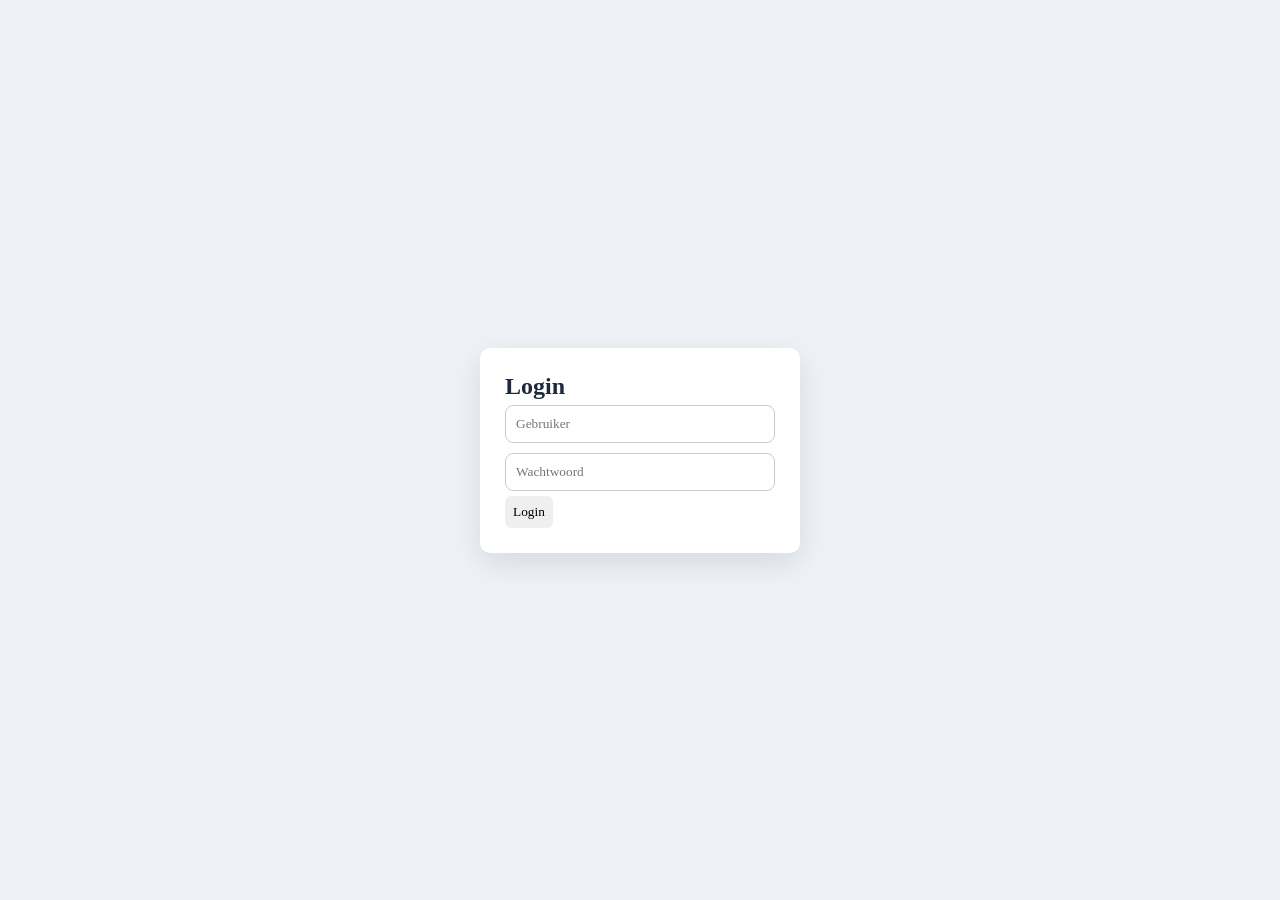
==== index.html @ 87f8754f "Update title and enhance layout in index.html" ====
<!DOCTYPE html>
<html lang="nl">
<head>
<meta charset="UTF-8">
<title>Het Ziekenhuissysteem PRO MAX</title>

<style>
*{margin:0;padding:0;box-sizing:border-box;font-family:'Segoe UI';}
body{background:#eef2f7;color:#1e293b;}

header{
background:linear-gradient(90deg,#1e3a8a,#2563eb);
color:white;padding:15px;font-size:20px;
display:flex;justify-content:space-between;
}

.container{display:flex;}

.sidebar{
width:240px;background:#0f172a;color:white;height:100vh;padding:15px;
}

.sidebar button{
width:100%;padding:12px;margin:6px 0;
background:#1e293b;border:none;color:white;
border-radius:8px;cursor:pointer;
}

.sidebar button:hover{background:#2563eb;}

.content{flex:1;padding:20px;}

.card{
background:white;padding:15px;border-radius:12px;
margin-bottom:20px;
box-shadow:0 5px 15px rgba(0,0,0,0.05);
}

input,select{
width:100%;padding:10px;margin:5px 0;
border-radius:8px;border:1px solid #ccc;
}

button{
padding:8px;border:none;border-radius:6px;cursor:pointer;
}

.section{display:none;}
.active{display:block;}

#login{
display:flex;justify-content:center;align-items:center;height:100vh;
}

.login-box{
background:white;padding:25px;border-radius:10px;width:320px;
box-shadow:0 10px 30px rgba(0,0,0,0.1);
}

#modal{
position:fixed;top:0;left:0;width:100%;height:100%;
background:rgba(0,0,0,0.5);
display:none;justify-content:center;align-items:center;
}

.modal-box{
background:white;padding:20px;border-radius:10px;width:450px;
max-height:80vh;overflow:auto;
}
</style>

</head>

<body>

<!-- LOGIN -->
<div id="login">
<div class="login-box">
<h2>Login</h2>
<input id="user" placeholder="Gebruiker">
<input id="pass" type="password" placeholder="Wachtwoord">
<button onclick="login()">Login</button>
</div>
</div>

<!-- APP -->
<div id="app" style="display:none;">

<header>
🏥 Het Ziekenhuissysteem PRO MAX
<button onclick="logout()">Logout</button>
</header>

<div class="container">

<div class="sidebar">
<button onclick="show('dashboard')">Dashboard</button>
<button onclick="show('patients')">Patiënten</button>
<button onclick="show('rooms')">Kamers</button>
<button onclick="show('checks')">Dagelijkse checks</button>
</div>

<div class="content">

<div id="dashboard" class="section active">
<div class="card">
<h2>Dashboard</h2>
<p>Patiënten: <span id="count"></span></p>
<p>Spoed: <span id="spoed"></span></p>
</div>
</div>

<div id="patients" class="section">
<div class="card">
<h2>Patiënten</h2>

<input id="search" placeholder="Zoek..." oninput="render()">

<input id="naam" placeholder="Naam">
<input id="leeftijd" placeholder="Leeftijd">
<input id="aandoening" placeholder="Aandoening">
<input id="datum" type="date">

<button onclick="addPatient()">➕ Toevoegen</button>

<div id="patientList"></div>
</div>
</div>

<div id="rooms" class="section">
<div class="card">
<h2>Kamers</h2>
<button onclick="addRoom()">➕ Kamer</button>
<div id="roomList"></div>
</div>
</div>

<div id="checks" class="section">
<div class="card">
<h2>Dagelijkse checks</h2>

<select id="patientSelect"></select>
<input id="checkText" placeholder="Controle">
<button onclick="addCheck()">Opslaan</button>

<div id="checkList"></div>
</div>
</div>

</div>
</div>

</div>

<!-- MODAL -->
<div id="modal">
<div class="modal-box">
<div id="detail"></div>
<button onclick="closeModal()">Sluiten</button>
</div>
</div>

<script>

/* LOGIN */
if(localStorage.getItem("loggedIn")){
document.getElementById("login").style.display="none";
document.getElementById("app").style.display="block";
}

function login(){
let u=user.value,p=pass.value;
if((u=="admin"||u=="dokter")&&p=="1234"){
localStorage.setItem("loggedIn",true);
location.reload();
}else alert("Fout!");
}

function logout(){
localStorage.removeItem("loggedIn");
location.reload();
}

/* DATA */
let patients=JSON.parse(localStorage.getItem("patients"))||[];
let rooms=JSON.parse(localStorage.getItem("rooms"))||[];

/* SAVE */
function save(){
localStorage.setItem("patients",JSON.stringify(patients));
localStorage.setItem("rooms",JSON.stringify(rooms));
}

/* NAV */
function show(id){
document.querySelectorAll(".section").forEach(s=>s.classList.remove("active"));
document.getElementById(id).classList.add("active");
render();
}

/* PATIENT */
function addPatient(){
patients.push({
naam:naam.value,
leeftijd:leeftijd.value,
aandoening:aandoening.value,
datum:datum.value,
spoed:false,
kamer:null,
medicatie:[],
checks:[]
});
save();render();
}

/* RENDER */
function render(){

/* FILTER */
let q=search?search.value.toLowerCase():"";

/* LIST */
let list=document.getElementById("patientList");
if(list){
list.innerHTML="";

patients.filter(p=>p.naam.toLowerCase().includes(q))
.forEach((p,i)=>{

let div=document.createElement("div");

div.innerHTML=`
<b>${p.naam}</b> (${p.leeftijd})<br>
${p.aandoening}<br>
Opname: ${p.datum}<br>
<button onclick="openDetail(${i})">👁️</button>
<button onclick="del(${i})">❌</button>
<hr>
`;

list.appendChild(div);
});
}

/* SELECT */
let sel=document.getElementById("patientSelect");
if(sel){
sel.innerHTML="";
patients.forEach((p,i)=>{
let o=document.createElement("option");
o.value=i;o.innerText=p.naam;
sel.appendChild(o);
});
}

/* CHECKS */
let cl=document.getElementById("checkList");
if(cl){
cl.innerHTML="";
patients.forEach(p=>{
p.checks.forEach(c=>{
let d=document.createElement("div");
d.innerText=c.datum+" - "+p.naam+": "+c.text;
cl.appendChild(d);
});
});
}

/* ROOMS */
let rl=document.getElementById("roomList");
if(rl){
rl.innerHTML="";
rooms.forEach((r,i)=>{
let d=document.createElement("div");
d.innerText=`Kamer ${r.nr} (${r.bezet}/${r.cap})`;

let e=document.createElement("button");
e.innerText="✏️";
e.onclick=()=>{r.cap=prompt("cap",r.cap);save();render();};

let x=document.createElement("button");
x.innerText="❌";
x.onclick=()=>{rooms.splice(i,1);save();render();};

d.append(e,x);
rl.appendChild(d);
});
}

/* STATS */
count.innerText=patients.length;
spoed.innerText=patients.filter(p=>p.spoed).length;

}

/* DETAIL */
function openDetail(i){
let p=patients[i];

detail.innerHTML=`
<h3>${p.naam}</h3>
Leeftijd: ${p.leeftijd}<br>
Aandoening: ${p.aandoening}<br><br>

<h4>Medicatie</h4>
<button onclick="addMed(${i})">➕</button>
${p.medicatie.join("<br>")}

<h4>Checks</h4>
<button onclick="addCheckDirect(${i})">➕</button>
${p.checks.map(c=>c.datum+" "+c.text).join("<br>")}
`;

modal.style.display="flex";
}

function closeModal(){modal.style.display="none";}

/* EXTRA */
function addMed(i){
let m=prompt("Medicatie");
if(m){patients[i].medicatie.push(m);save();openDetail(i);}
}

function addCheckDirect(i){
let t=prompt("Check");
if(t){
patients[i].checks.push({datum:new Date().toLocaleDateString(),text:t});
save();openDetail(i);
}
}

function del(i){patients.splice(i,1);save();render();}

/* ROOM */
function addRoom(){
let nr=prompt("nr");
let cap=prompt("cap");
rooms.push({nr,cap:Number(cap),bezet:0});
save();render();
}

/* CHECK */
function addCheck(){
let i=patientSelect.value;
patients[i].checks.push({
datum:new Date().toLocaleDateString(),
text:checkText.value
});
save();render();
}

render();

</script>

</body>
</html>
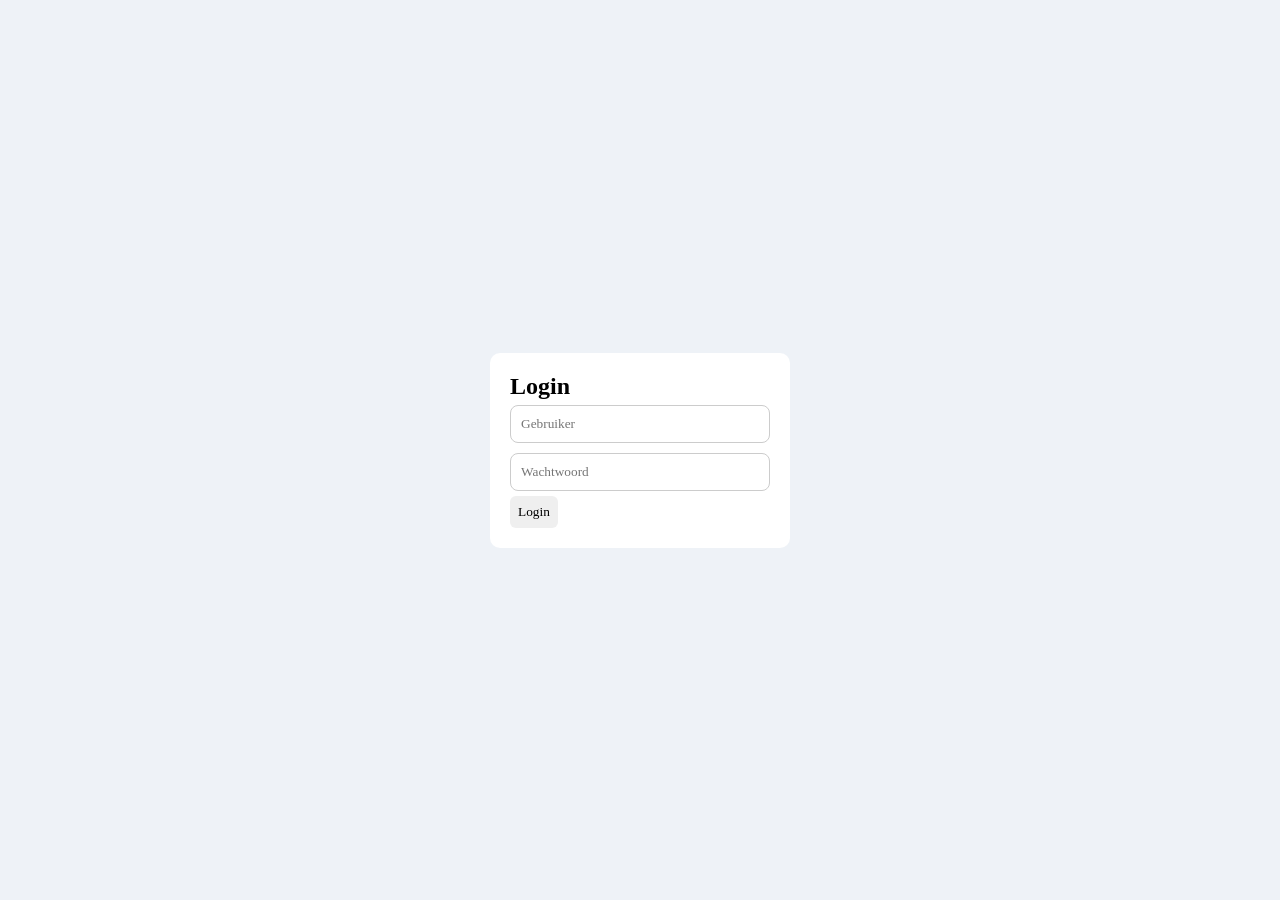
==== commit e9945f2d: "Refactor HTML and CSS styles for consistency" ====
--- a/index.html
+++ b/index.html
@@ -6,11 +6,10 @@
 
 <style>
 *{margin:0;padding:0;box-sizing:border-box;font-family:'Segoe UI';}
-body{background:#eef2f7;color:#1e293b;}
+body{background:#eef2f7;}
 
 header{
-background:linear-gradient(90deg,#1e3a8a,#2563eb);
-color:white;padding:15px;font-size:20px;
+background:#1e3a8a;color:white;padding:15px;font-size:20px;
 display:flex;justify-content:space-between;
 }
 
@@ -22,8 +21,7 @@
 
 .sidebar button{
 width:100%;padding:12px;margin:6px 0;
-background:#1e293b;border:none;color:white;
-border-radius:8px;cursor:pointer;
+background:#1e293b;border:none;color:white;border-radius:8px;
 }
 
 .sidebar button:hover{background:#2563eb;}
@@ -31,19 +29,16 @@
 .content{flex:1;padding:20px;}
 
 .card{
-background:white;padding:15px;border-radius:12px;
+background:white;padding:15px;border-radius:10px;
 margin-bottom:20px;
-box-shadow:0 5px 15px rgba(0,0,0,0.05);
-}
-
-input,select{
+}
+
+input{
 width:100%;padding:10px;margin:5px 0;
 border-radius:8px;border:1px solid #ccc;
 }
 
-button{
-padding:8px;border:none;border-radius:6px;cursor:pointer;
-}
+button{padding:8px;border:none;border-radius:6px;cursor:pointer;}
 
 .section{display:none;}
 .active{display:block;}
@@ -53,8 +48,7 @@
 }
 
 .login-box{
-background:white;padding:25px;border-radius:10px;width:320px;
-box-shadow:0 10px 30px rgba(0,0,0,0.1);
+background:white;padding:20px;border-radius:10px;width:300px;
 }
 
 #modal{
@@ -64,8 +58,7 @@
 }
 
 .modal-box{
-background:white;padding:20px;border-radius:10px;width:450px;
-max-height:80vh;overflow:auto;
+background:white;padding:20px;border-radius:10px;width:400px;
 }
 </style>
 
@@ -87,7 +80,7 @@
 <div id="app" style="display:none;">
 
 <header>
-🏥 Het Ziekenhuissysteem PRO MAX
+🏥 Het Ziekenhuissysteem
 <button onclick="logout()">Logout</button>
 </header>
 
@@ -106,12 +99,12 @@
 <div class="card">
 <h2>Dashboard</h2>
 <p>Patiënten: <span id="count"></span></p>
-<p>Spoed: <span id="spoed"></span></p>
 </div>
 </div>
 
 <div id="patients" class="section">
 <div class="card">
+
 <h2>Patiënten</h2>
 
 <input id="search" placeholder="Zoek..." oninput="render()">
@@ -124,6 +117,7 @@
 <button onclick="addPatient()">➕ Toevoegen</button>
 
 <div id="patientList"></div>
+
 </div>
 </div>
 
@@ -144,6 +138,7 @@
 <button onclick="addCheck()">Opslaan</button>
 
 <div id="checkList"></div>
+
 </div>
 </div>
 
@@ -198,7 +193,7 @@
 render();
 }
 
-/* PATIENT */
+/* ADD PATIENT */
 function addPatient(){
 patients.push({
 naam:naam.value,
@@ -216,16 +211,22 @@
 /* RENDER */
 function render(){
 
-/* FILTER */
-let q=search?search.value.toLowerCase():"";
-
-/* LIST */
+let searchInput=document.getElementById("search");
+let q=searchInput?searchInput.value.toLowerCase():"";
+
+/* PATIENT LIST */
 let list=document.getElementById("patientList");
+
 if(list){
 list.innerHTML="";
 
-patients.filter(p=>p.naam.toLowerCase().includes(q))
-.forEach((p,i)=>{
+patients
+.map((p,index)=>({p,index}))
+.filter(obj=>obj.p.naam.toLowerCase().includes(q))
+.forEach(obj=>{
+
+let p=obj.p;
+let i=obj.index;
 
 let div=document.createElement("div");
 
@@ -239,6 +240,7 @@
 `;
 
 list.appendChild(div);
+
 });
 }
 
@@ -289,7 +291,6 @@
 
 /* STATS */
 count.innerText=patients.length;
-spoed.innerText=patients.filter(p=>p.spoed).length;
 
 }
 
@@ -300,7 +301,8 @@
 detail.innerHTML=`
 <h3>${p.naam}</h3>
 Leeftijd: ${p.leeftijd}<br>
-Aandoening: ${p.aandoening}<br><br>
+Aandoening: ${p.aandoening}<br>
+Opname: ${p.datum}<br><br>
 
 <h4>Medicatie</h4>
 <button onclick="addMed(${i})">➕</button>
@@ -308,29 +310,43 @@
 
 <h4>Checks</h4>
 <button onclick="addCheckDirect(${i})">➕</button>
-${p.checks.map(c=>c.datum+" "+c.text).join("<br>")}
+${p.checks.map(c=>c.datum+" - "+c.text).join("<br>")}
 `;
 
 modal.style.display="flex";
 }
 
-function closeModal(){modal.style.display="none";}
+function closeModal(){
+modal.style.display="none";
+}
 
 /* EXTRA */
 function addMed(i){
 let m=prompt("Medicatie");
-if(m){patients[i].medicatie.push(m);save();openDetail(i);}
+if(m){
+patients[i].medicatie.push(m);
+save();
+openDetail(i);
+}
 }
 
 function addCheckDirect(i){
 let t=prompt("Check");
 if(t){
-patients[i].checks.push({datum:new Date().toLocaleDateString(),text:t});
-save();openDetail(i);
-}
-}
-
-function del(i){patients.splice(i,1);save();render();}
+patients[i].checks.push({
+datum:new Date().toLocaleDateString(),
+text:t
+});
+save();
+openDetail(i);
+}
+}
+
+function del(i){
+patients.splice(i,1);
+save();
+render();
+}
 
 /* ROOM */
 function addRoom(){
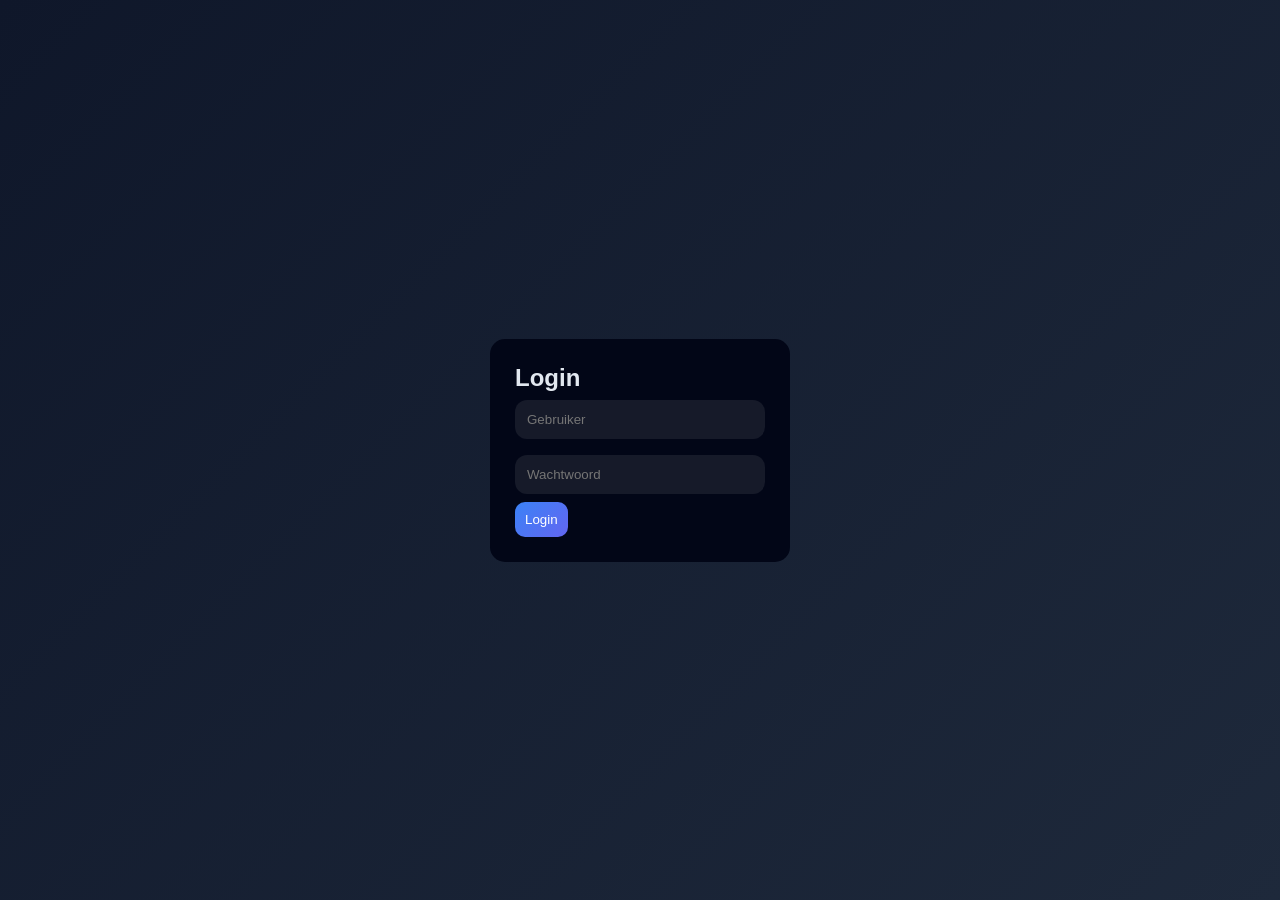
==== commit d0f125db: "Refactor index.html for improved styling and structure" ====
--- a/index.html
+++ b/index.html
@@ -2,64 +2,125 @@
 <html lang="nl">
 <head>
 <meta charset="UTF-8">
-<title>Het Ziekenhuissysteem PRO MAX</title>
+<title>Het Ziekenhuissysteem ULTIMATE</title>
 
 <style>
-*{margin:0;padding:0;box-sizing:border-box;font-family:'Segoe UI';}
-body{background:#eef2f7;}
-
+*{margin:0;padding:0;box-sizing:border-box;font-family:'Inter',sans-serif;}
+body{
+background:linear-gradient(135deg,#0f172a,#1e293b);
+color:#e2e8f0;
+}
+
+/* HEADER */
 header{
-background:#1e3a8a;color:white;padding:15px;font-size:20px;
 display:flex;justify-content:space-between;
-}
-
+padding:15px;
+background:rgba(255,255,255,0.05);
+backdrop-filter:blur(10px);
+}
+
+/* LAYOUT */
 .container{display:flex;}
 
 .sidebar{
-width:240px;background:#0f172a;color:white;height:100vh;padding:15px;
+width:250px;
+height:100vh;
+padding:20px;
+background:rgba(255,255,255,0.03);
 }
 
 .sidebar button{
-width:100%;padding:12px;margin:6px 0;
-background:#1e293b;border:none;color:white;border-radius:8px;
-}
-
-.sidebar button:hover{background:#2563eb;}
-
-.content{flex:1;padding:20px;}
+width:100%;
+padding:12px;
+margin-bottom:10px;
+border:none;
+border-radius:12px;
+background:transparent;
+color:#cbd5f5;
+cursor:pointer;
+}
+
+.sidebar button:hover{
+background:#3b82f6;
+color:white;
+}
+
+/* CONTENT */
+.content{flex:1;padding:25px;}
 
 .card{
-background:white;padding:15px;border-radius:10px;
+background:rgba(255,255,255,0.05);
+padding:20px;
+border-radius:20px;
 margin-bottom:20px;
 }
 
-input{
-width:100%;padding:10px;margin:5px 0;
-border-radius:8px;border:1px solid #ccc;
-}
-
-button{padding:8px;border:none;border-radius:6px;cursor:pointer;}
-
+/* INPUT */
+input,select{
+width:100%;
+padding:12px;
+margin:8px 0;
+border-radius:12px;
+border:none;
+background:rgba(255,255,255,0.08);
+color:white;
+}
+
+/* BUTTON */
+button{
+padding:10px;
+border:none;
+border-radius:10px;
+cursor:pointer;
+background:linear-gradient(135deg,#3b82f6,#6366f1);
+color:white;
+}
+
+/* LIST */
+#patientList div{
+background:rgba(255,255,255,0.04);
+padding:15px;
+border-radius:15px;
+margin-top:10px;
+}
+
+/* LOGIN */
+#login{
+display:flex;
+justify-content:center;
+align-items:center;
+height:100vh;
+}
+
+.login-box{
+background:#020617;
+padding:25px;
+border-radius:15px;
+width:300px;
+}
+
+/* MODAL */
+#modal{
+position:fixed;
+top:0;left:0;width:100%;height:100%;
+background:rgba(0,0,0,0.7);
+display:none;
+justify-content:center;
+align-items:center;
+}
+
+.modal{
+background:#020617;
+padding:20px;
+border-radius:15px;
+width:400px;
+max-height:80vh;
+overflow:auto;
+}
+
+/* SECTIONS */
 .section{display:none;}
 .active{display:block;}
-
-#login{
-display:flex;justify-content:center;align-items:center;height:100vh;
-}
-
-.login-box{
-background:white;padding:20px;border-radius:10px;width:300px;
-}
-
-#modal{
-position:fixed;top:0;left:0;width:100%;height:100%;
-background:rgba(0,0,0,0.5);
-display:none;justify-content:center;align-items:center;
-}
-
-.modal-box{
-background:white;padding:20px;border-radius:10px;width:400px;
-}
 </style>
 
 </head>
@@ -80,7 +141,7 @@
 <div id="app" style="display:none;">
 
 <header>
-🏥 Het Ziekenhuissysteem
+<div>🏥 Het Ziekenhuissysteem</div>
 <button onclick="logout()">Logout</button>
 </header>
 
@@ -89,12 +150,13 @@
 <div class="sidebar">
 <button onclick="show('dashboard')">Dashboard</button>
 <button onclick="show('patients')">Patiënten</button>
+<button onclick="show('checks')">Dagelijkse checks</button>
 <button onclick="show('rooms')">Kamers</button>
-<button onclick="show('checks')">Dagelijkse checks</button>
 </div>
 
 <div class="content">
 
+<!-- DASHBOARD -->
 <div id="dashboard" class="section active">
 <div class="card">
 <h2>Dashboard</h2>
@@ -102,6 +164,7 @@
 </div>
 </div>
 
+<!-- PATIENTS -->
 <div id="patients" class="section">
 <div class="card">
 
@@ -121,23 +184,28 @@
 </div>
 </div>
 
+<!-- CHECKS -->
+<div id="checks" class="section">
+<div class="card">
+
+<h2>Dagelijkse checks</h2>
+
+<select id="patientSelect"></select>
+<input id="checkText" placeholder="Controle">
+<button onclick="addCheck()">Opslaan</button>
+
+<div id="checkList"></div>
+
+</div>
+</div>
+
+<!-- ROOMS -->
 <div id="rooms" class="section">
 <div class="card">
+
 <h2>Kamers</h2>
 <button onclick="addRoom()">➕ Kamer</button>
 <div id="roomList"></div>
-</div>
-</div>
-
-<div id="checks" class="section">
-<div class="card">
-<h2>Dagelijkse checks</h2>
-
-<select id="patientSelect"></select>
-<input id="checkText" placeholder="Controle">
-<button onclick="addCheck()">Opslaan</button>
-
-<div id="checkList"></div>
 
 </div>
 </div>
@@ -149,7 +217,7 @@
 
 <!-- MODAL -->
 <div id="modal">
-<div class="modal-box">
+<div class="modal">
 <div id="detail"></div>
 <button onclick="closeModal()">Sluiten</button>
 </div>
@@ -158,21 +226,22 @@
 <script>
 
 /* LOGIN */
-if(localStorage.getItem("loggedIn")){
-document.getElementById("login").style.display="none";
-document.getElementById("app").style.display="block";
-}
+if(localStorage.getItem("login")) loginSuccess();
 
 function login(){
-let u=user.value,p=pass.value;
-if((u=="admin"||u=="dokter")&&p=="1234"){
-localStorage.setItem("loggedIn",true);
-location.reload();
-}else alert("Fout!");
+if((user.value=="admin"||user.value=="dokter") && pass.value=="1234"){
+localStorage.setItem("login",true);
+loginSuccess();
+}else alert("Fout");
+}
+
+function loginSuccess(){
+login.style.display="none";
+app.style.display="block";
 }
 
 function logout(){
-localStorage.removeItem("loggedIn");
+localStorage.removeItem("login");
 location.reload();
 }
 
@@ -200,8 +269,6 @@
 leeftijd:leeftijd.value,
 aandoening:aandoening.value,
 datum:datum.value,
-spoed:false,
-kamer:null,
 medicatie:[],
 checks:[]
 });
@@ -214,84 +281,53 @@
 let searchInput=document.getElementById("search");
 let q=searchInput?searchInput.value.toLowerCase():"";
 
-/* PATIENT LIST */
-let list=document.getElementById("patientList");
-
-if(list){
-list.innerHTML="";
+/* LIST */
+patientList.innerHTML="";
 
 patients
-.map((p,index)=>({p,index}))
-.filter(obj=>obj.p.naam.toLowerCase().includes(q))
-.forEach(obj=>{
-
-let p=obj.p;
-let i=obj.index;
+.map((p,i)=>({p,i}))
+.filter(x=>x.p.naam.toLowerCase().includes(q))
+.forEach(x=>{
 
 let div=document.createElement("div");
 
 div.innerHTML=`
-<b>${p.naam}</b> (${p.leeftijd})<br>
-${p.aandoening}<br>
-Opname: ${p.datum}<br>
-<button onclick="openDetail(${i})">👁️</button>
-<button onclick="del(${i})">❌</button>
-<hr>
+<b>${x.p.naam}</b> (${x.p.leeftijd})<br>
+${x.p.aandoening}<br>
+<button onclick="openDetail(${x.i})">👁️</button>
 `;
 
-list.appendChild(div);
-
-});
-}
+patientList.appendChild(div);
+
+});
 
 /* SELECT */
-let sel=document.getElementById("patientSelect");
-if(sel){
-sel.innerHTML="";
+patientSelect.innerHTML="";
 patients.forEach((p,i)=>{
 let o=document.createElement("option");
 o.value=i;o.innerText=p.naam;
-sel.appendChild(o);
-});
-}
+patientSelect.appendChild(o);
+});
 
 /* CHECKS */
-let cl=document.getElementById("checkList");
-if(cl){
-cl.innerHTML="";
+checkList.innerHTML="";
 patients.forEach(p=>{
 p.checks.forEach(c=>{
 let d=document.createElement("div");
 d.innerText=c.datum+" - "+p.naam+": "+c.text;
-cl.appendChild(d);
-});
-});
-}
+checkList.appendChild(d);
+});
+});
 
 /* ROOMS */
-let rl=document.getElementById("roomList");
-if(rl){
-rl.innerHTML="";
+roomList.innerHTML="";
 rooms.forEach((r,i)=>{
 let d=document.createElement("div");
 d.innerText=`Kamer ${r.nr} (${r.bezet}/${r.cap})`;
-
-let e=document.createElement("button");
-e.innerText="✏️";
-e.onclick=()=>{r.cap=prompt("cap",r.cap);save();render();};
-
-let x=document.createElement("button");
-x.innerText="❌";
-x.onclick=()=>{rooms.splice(i,1);save();render();};
-
-d.append(e,x);
-rl.appendChild(d);
-});
-}
-
-/* STATS */
+roomList.appendChild(d);
+});
+
 count.innerText=patients.length;
-
 }
 
 /* DETAIL */
@@ -302,7 +338,6 @@
 <h3>${p.naam}</h3>
 Leeftijd: ${p.leeftijd}<br>
 Aandoening: ${p.aandoening}<br>
-Opname: ${p.datum}<br><br>
 
 <h4>Medicatie</h4>
 <button onclick="addMed(${i})">➕</button>
@@ -316,18 +351,12 @@
 modal.style.display="flex";
 }
 
-function closeModal(){
-modal.style.display="none";
-}
+function closeModal(){modal.style.display="none";}
 
 /* EXTRA */
 function addMed(i){
 let m=prompt("Medicatie");
-if(m){
-patients[i].medicatie.push(m);
-save();
-openDetail(i);
-}
+if(m){patients[i].medicatie.push(m);save();openDetail(i);}
 }
 
 function addCheckDirect(i){
@@ -337,18 +366,19 @@
 datum:new Date().toLocaleDateString(),
 text:t
 });
-save();
-openDetail(i);
-}
-}
-
-function del(i){
-patients.splice(i,1);
-save();
-render();
-}
-
-/* ROOM */
+save();openDetail(i);
+}
+}
+
+function addCheck(){
+let i=patientSelect.value;
+patients[i].checks.push({
+datum:new Date().toLocaleDateString(),
+text:checkText.value
+});
+save();render();
+}
+
 function addRoom(){
 let nr=prompt("nr");
 let cap=prompt("cap");
@@ -356,16 +386,6 @@
 save();render();
 }
 
-/* CHECK */
-function addCheck(){
-let i=patientSelect.value;
-patients[i].checks.push({
-datum:new Date().toLocaleDateString(),
-text:checkText.value
-});
-save();render();
-}
-
 render();
 
 </script>
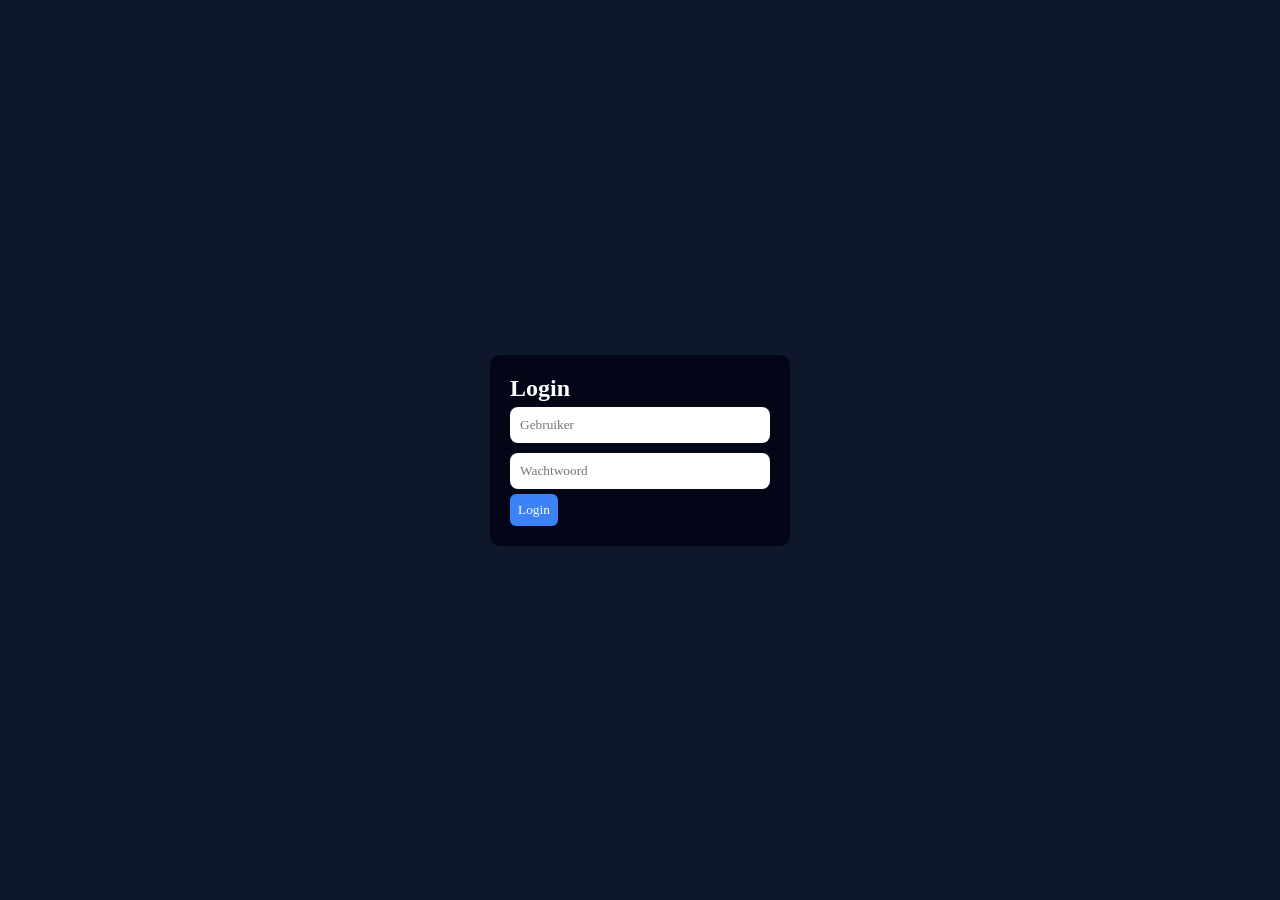
==== commit a90a6d1a: "Refactor HTML structure and styling updates" ====
--- a/index.html
+++ b/index.html
@@ -2,127 +2,64 @@
 <html lang="nl">
 <head>
 <meta charset="UTF-8">
-<title>Het Ziekenhuissysteem ULTIMATE</title>
+<title>Het Ziekenhuissysteem</title>
 
 <style>
-*{margin:0;padding:0;box-sizing:border-box;font-family:'Inter',sans-serif;}
-body{
-background:linear-gradient(135deg,#0f172a,#1e293b);
-color:#e2e8f0;
-}
-
-/* HEADER */
+*{margin:0;padding:0;box-sizing:border-box;font-family:Segoe UI;}
+body{background:#0f172a;color:white;}
+
 header{
 display:flex;justify-content:space-between;
-padding:15px;
-background:rgba(255,255,255,0.05);
-backdrop-filter:blur(10px);
-}
-
-/* LAYOUT */
+padding:15px;background:#1e293b;
+}
+
 .container{display:flex;}
 
 .sidebar{
-width:250px;
-height:100vh;
-padding:20px;
-background:rgba(255,255,255,0.03);
+width:230px;height:100vh;background:#020617;padding:15px;
 }
 
 .sidebar button{
-width:100%;
-padding:12px;
-margin-bottom:10px;
-border:none;
-border-radius:12px;
-background:transparent;
-color:#cbd5f5;
-cursor:pointer;
-}
-
-.sidebar button:hover{
-background:#3b82f6;
-color:white;
-}
-
-/* CONTENT */
-.content{flex:1;padding:25px;}
+width:100%;padding:10px;margin:5px 0;
+border:none;background:#1e293b;color:white;border-radius:8px;
+}
+
+.content{flex:1;padding:20px;}
 
 .card{
-background:rgba(255,255,255,0.05);
-padding:20px;
-border-radius:20px;
-margin-bottom:20px;
-}
-
-/* INPUT */
+background:#1e293b;padding:15px;border-radius:10px;margin-bottom:15px;
+}
+
 input,select{
-width:100%;
-padding:12px;
-margin:8px 0;
-border-radius:12px;
-border:none;
-background:rgba(255,255,255,0.08);
-color:white;
-}
-
-/* BUTTON */
+width:100%;padding:10px;margin:5px 0;
+border-radius:8px;border:none;
+}
+
 button{
-padding:10px;
-border:none;
-border-radius:10px;
-cursor:pointer;
-background:linear-gradient(135deg,#3b82f6,#6366f1);
-color:white;
-}
-
-/* LIST */
-#patientList div{
-background:rgba(255,255,255,0.04);
-padding:15px;
-border-radius:15px;
-margin-top:10px;
-}
-
-/* LOGIN */
-#login{
-display:flex;
-justify-content:center;
-align-items:center;
-height:100vh;
-}
-
-.login-box{
-background:#020617;
-padding:25px;
-border-radius:15px;
-width:300px;
-}
-
-/* MODAL */
-#modal{
-position:fixed;
-top:0;left:0;width:100%;height:100%;
-background:rgba(0,0,0,0.7);
-display:none;
-justify-content:center;
-align-items:center;
-}
-
-.modal{
-background:#020617;
-padding:20px;
-border-radius:15px;
-width:400px;
-max-height:80vh;
-overflow:auto;
-}
-
-/* SECTIONS */
+padding:8px;border:none;border-radius:6px;background:#3b82f6;color:white;
+}
+
 .section{display:none;}
 .active{display:block;}
+
+#login{
+display:flex;justify-content:center;align-items:center;height:100vh;
+}
+
+.login-box{
+background:#020617;padding:20px;border-radius:10px;width:300px;
+}
+
+#modal{
+position:fixed;top:0;left:0;width:100%;height:100%;
+background:rgba(0,0,0,0.7);
+display:none;justify-content:center;align-items:center;
+}
+
+.modal{
+background:#020617;padding:20px;border-radius:10px;width:400px;
+}
 </style>
-
 </head>
 
 <body>
@@ -150,7 +87,7 @@
 <div class="sidebar">
 <button onclick="show('dashboard')">Dashboard</button>
 <button onclick="show('patients')">Patiënten</button>
-<button onclick="show('checks')">Dagelijkse checks</button>
+<button onclick="show('checks')">Checks</button>
 <button onclick="show('rooms')">Kamers</button>
 </div>
 
@@ -225,19 +162,25 @@
 
 <script>
 
-/* LOGIN */
-if(localStorage.getItem("login")) loginSuccess();
+/* LOGIN FIXED */
+if(localStorage.getItem("login")){
+document.getElementById("login").style.display="none";
+document.getElementById("app").style.display="block";
+}
 
 function login(){
-if((user.value=="admin"||user.value=="dokter") && pass.value=="1234"){
-localStorage.setItem("login",true);
-loginSuccess();
-}else alert("Fout");
-}
-
-function loginSuccess(){
-login.style.display="none";
-app.style.display="block";
+let u = document.getElementById("user").value;
+let p = document.getElementById("pass").value;
+
+if((u=="admin"||u=="dokter") && p=="1234"){
+localStorage.setItem("login", true);
+
+document.getElementById("login").style.display="none";
+document.getElementById("app").style.display="block";
+
+}else{
+alert("Foute login");
+}
 }
 
 function logout(){
@@ -265,10 +208,10 @@
 /* ADD PATIENT */
 function addPatient(){
 patients.push({
-naam:naam.value,
-leeftijd:leeftijd.value,
-aandoening:aandoening.value,
-datum:datum.value,
+naam:document.getElementById("naam").value,
+leeftijd:document.getElementById("leeftijd").value,
+aandoening:document.getElementById("aandoening").value,
+datum:document.getElementById("datum").value,
 medicatie:[],
 checks:[]
 });
@@ -282,7 +225,9 @@
 let q=searchInput?searchInput.value.toLowerCase():"";
 
 /* LIST */
-patientList.innerHTML="";
+let list=document.getElementById("patientList");
+if(list){
+list.innerHTML="";
 
 patients
 .map((p,i)=>({p,i}))
@@ -295,46 +240,58 @@
 <b>${x.p.naam}</b> (${x.p.leeftijd})<br>
 ${x.p.aandoening}<br>
 <button onclick="openDetail(${x.i})">👁️</button>
+<hr>
 `;
 
-patientList.appendChild(div);
-
-});
+list.appendChild(div);
+
+});
+}
 
 /* SELECT */
-patientSelect.innerHTML="";
+let sel=document.getElementById("patientSelect");
+if(sel){
+sel.innerHTML="";
 patients.forEach((p,i)=>{
 let o=document.createElement("option");
 o.value=i;o.innerText=p.naam;
-patientSelect.appendChild(o);
-});
+sel.appendChild(o);
+});
+}
 
 /* CHECKS */
-checkList.innerHTML="";
+let cl=document.getElementById("checkList");
+if(cl){
+cl.innerHTML="";
 patients.forEach(p=>{
 p.checks.forEach(c=>{
 let d=document.createElement("div");
 d.innerText=c.datum+" - "+p.naam+": "+c.text;
-checkList.appendChild(d);
-});
-});
+cl.appendChild(d);
+});
+});
+}
 
 /* ROOMS */
-roomList.innerHTML="";
+let rl=document.getElementById("roomList");
+if(rl){
+rl.innerHTML="";
 rooms.forEach((r,i)=>{
 let d=document.createElement("div");
 d.innerText=`Kamer ${r.nr} (${r.bezet}/${r.cap})`;
-roomList.appendChild(d);
-});
-
-count.innerText=patients.length;
+rl.appendChild(d);
+});
+}
+
+/* COUNT */
+document.getElementById("count").innerText=patients.length;
 }
 
 /* DETAIL */
 function openDetail(i){
 let p=patients[i];
 
-detail.innerHTML=`
+document.getElementById("detail").innerHTML=`
 <h3>${p.naam}</h3>
 Leeftijd: ${p.leeftijd}<br>
 Aandoening: ${p.aandoening}<br>
@@ -348,15 +305,21 @@
 ${p.checks.map(c=>c.datum+" - "+c.text).join("<br>")}
 `;
 
-modal.style.display="flex";
-}
-
-function closeModal(){modal.style.display="none";}
+document.getElementById("modal").style.display="flex";
+}
+
+function closeModal(){
+document.getElementById("modal").style.display="none";
+}
 
 /* EXTRA */
 function addMed(i){
 let m=prompt("Medicatie");
-if(m){patients[i].medicatie.push(m);save();openDetail(i);}
+if(m){
+patients[i].medicatie.push(m);
+save();
+openDetail(i);
+}
 }
 
 function addCheckDirect(i){
@@ -366,15 +329,16 @@
 datum:new Date().toLocaleDateString(),
 text:t
 });
-save();openDetail(i);
+save();
+openDetail(i);
 }
 }
 
 function addCheck(){
-let i=patientSelect.value;
+let i=document.getElementById("patientSelect").value;
 patients[i].checks.push({
 datum:new Date().toLocaleDateString(),
-text:checkText.value
+text:document.getElementById("checkText").value
 });
 save();render();
 }
